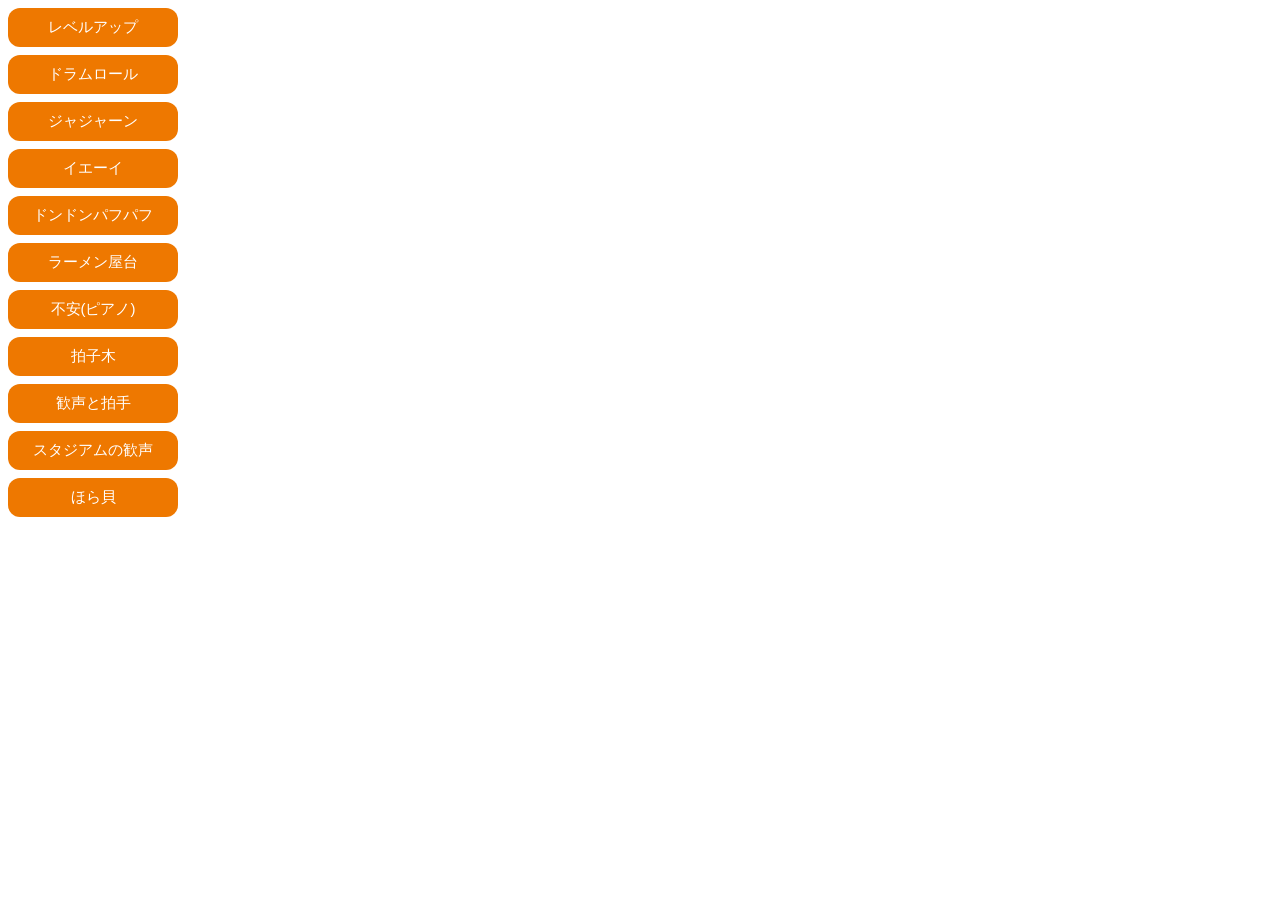
==== index.html @ 00164109 "Update index.html" ====
<!DOCTYPE html>
<html lang="ja">
<head>
  <meta charset="UTF-8">
  <script src="scripts.js" defer></script>
  <title>SE集</title>
  <style>
    button {
      background-color:#ee7800;
      color:white;
      border:none;
      padding:10px 20px;
      text-align:center;
      font-size:15px;
      border-radius:12px;
      display:block;
      width:170px;
      cursor:pointer;
      margin-bottom:8px;
      transition:background-color 0.3s;
    }
    button:hover {
      background-color:#aa1000;
    }
  </style>
</head>
<body>
  <button onclick="play_sound_level()">レベルアップ</button>
  <button onclick="play_sound_doramu()">ドラムロール</button>
  <button onclick="play_sound_jaja_n()">ジャジャーン</button>
  <button onclick="play_sound_yeah()">イエーイ</button>
  <button onclick="play_sound_donpafu()">ドンドンパフパフ</button>
  <button onclick="play_sound_ramen()">ラーメン屋台</button>
  <button onclick="play_sound_fuan()">不安(ピアノ)</button>
  <button onclick="play_sound_hyousigi()">拍子木</button>
  <button onclick="play_sound_kansei()">歓声と拍手</button>
  <button onclick="play_sound_stadium()">スタジアムの歓声</button>
  <button onclick="play_sound_horagai()">ほら貝</button>
</body>
</html>
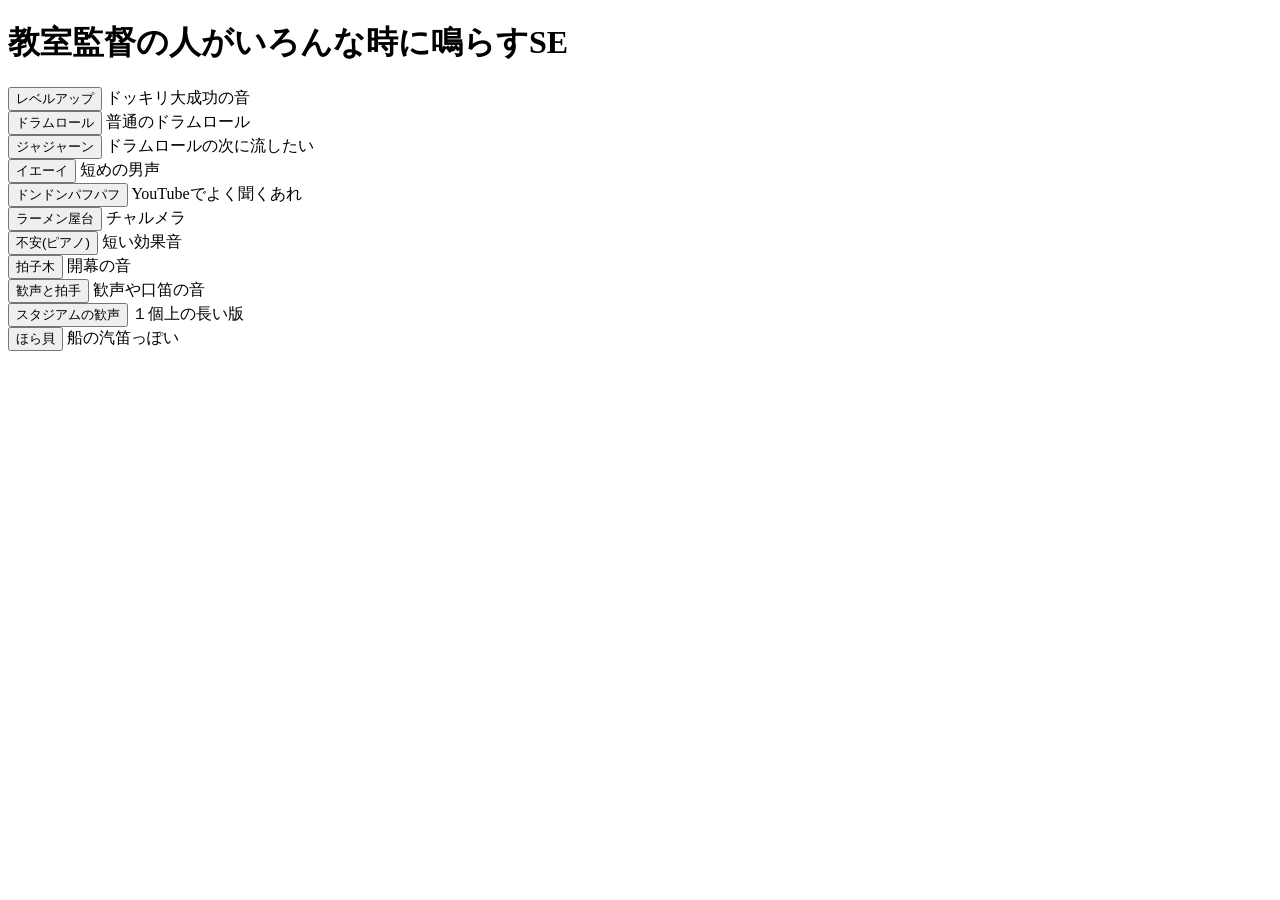
==== commit ba7a5f2d: "Update index.html" ====
--- a/index.html
+++ b/index.html
@@ -2,39 +2,55 @@
 <html lang="ja">
 <head>
   <meta charset="UTF-8">
-  <script src="scripts.js" defer></script>
+  <script src="index.js" defer></script>
+  <link rel="stylesheet" href="style.css">
   <title>SE集</title>
-  <style>
-    button {
-      background-color:#ee7800;
-      color:white;
-      border:none;
-      padding:10px 20px;
-      text-align:center;
-      font-size:15px;
-      border-radius:12px;
-      display:block;
-      width:170px;
-      cursor:pointer;
-      margin-bottom:8px;
-      transition:background-color 0.3s;
-    }
-    button:hover {
-      background-color:#aa1000;
-    }
-  </style>
 </head>
 <body>
-  <button onclick="play_sound_level()">レベルアップ</button>
-  <button onclick="play_sound_doramu()">ドラムロール</button>
-  <button onclick="play_sound_jaja_n()">ジャジャーン</button>
-  <button onclick="play_sound_yeah()">イエーイ</button>
-  <button onclick="play_sound_donpafu()">ドンドンパフパフ</button>
-  <button onclick="play_sound_ramen()">ラーメン屋台</button>
-  <button onclick="play_sound_fuan()">不安(ピアノ)</button>
-  <button onclick="play_sound_hyousigi()">拍子木</button>
-  <button onclick="play_sound_kansei()">歓声と拍手</button>
-  <button onclick="play_sound_stadium()">スタジアムの歓声</button>
-  <button onclick="play_sound_horagai()">ほら貝</button>
+  <h1>教室監督の人がいろんな時に鳴らすSE</h1>
+  <div class="se-item">
+    <button onclick="play_sound_level()">レベルアップ</button>
+    <span class="description">ドッキリ大成功の音</span>
+  </div>
+  <div class="se-item">
+    <button onclick="play_sound_doramu()">ドラムロール</button>
+    <span class="description">普通のドラムロール</span>
+  </div>
+  <div class="se-item">
+    <button onclick="play_sound_jaja_n()">ジャジャーン</button>
+    <span class="description">ドラムロールの次に流したい</span>
+  </div>
+  <div class="se-item">
+    <button onclick="play_sound_yeah()">イエーイ</button>
+    <span class="description">短めの男声</span>
+  </div>
+  <div class="se-item">
+    <button onclick="play_sound_donpafu()">ドンドンパフパフ</button>
+    <span class="description">YouTubeでよく聞くあれ</span>
+  </div>
+  <div class="se-item">
+    <button onclick="play_sound_ramen()">ラーメン屋台</button>
+    <span class="description">チャルメラ</span>
+  </div>
+  <div class="se-item">
+    <button onclick="play_sound_fuan()">不安(ピアノ)</button>
+    <span class="description">短い効果音</span>
+  </div>
+  <div class="se-item">
+    <button onclick="play_sound_hyousigi()">拍子木</button>
+    <span class="description">開幕の音</span>
+  </div>
+  <div class="se-item">
+    <button onclick="play_sound_kansei()">歓声と拍手</button>
+    <span class="description">歓声や口笛の音</span>
+  </div>
+  <div class="se-item">
+    <button onclick="play_sound_stadium()">スタジアムの歓声</button>
+    <span class="description">１個上の長い版</span>
+  </div>
+  <div class="se-item">
+    <button onclick="play_sound_horagai()">ほら貝</button>
+    <span class="description">船の汽笛っぽい</span>
+  </div>
 </body>
 </html>
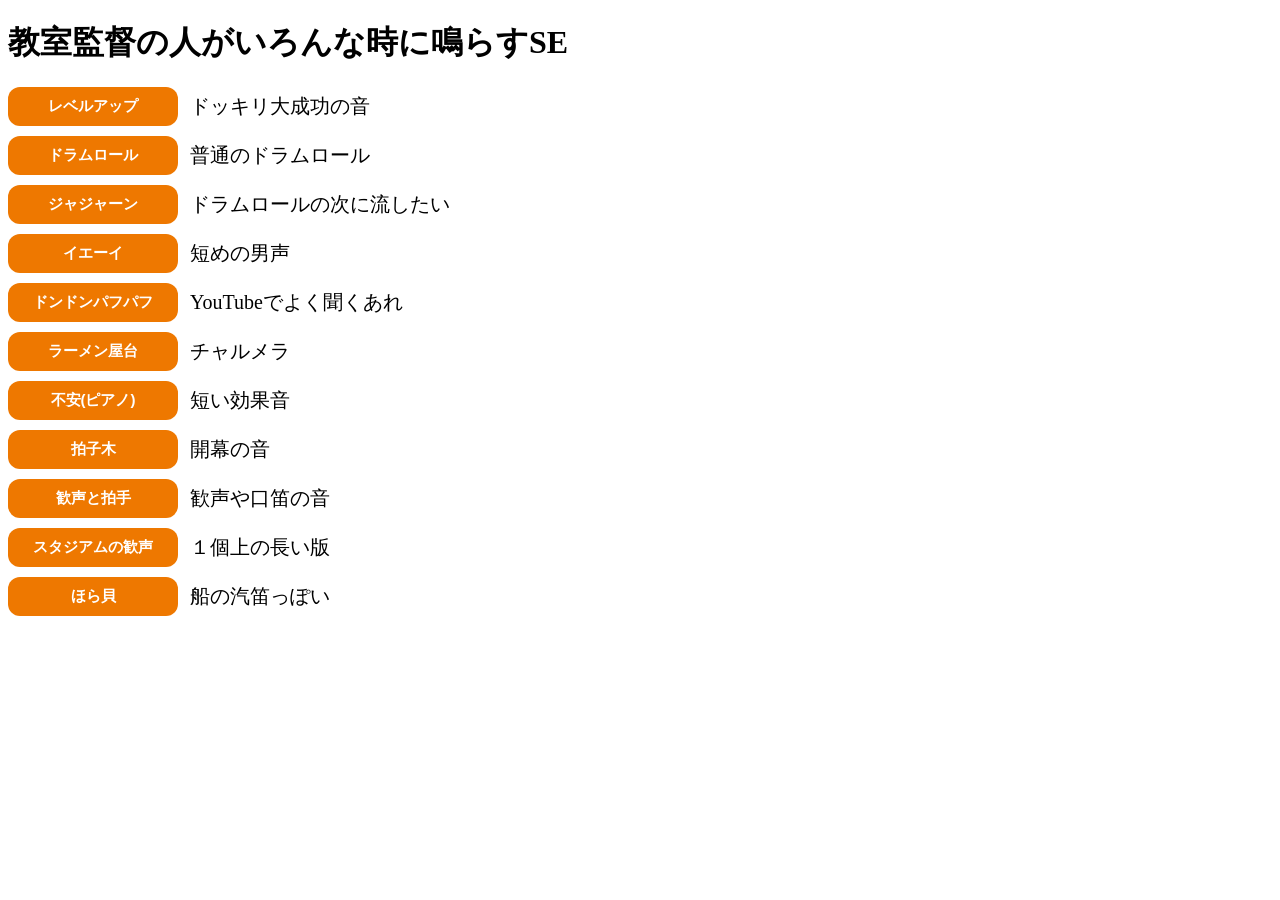
==== commit d3ed5337: "Update index.html" ====
--- a/index.html
+++ b/index.html
@@ -2,7 +2,7 @@
 <html lang="ja">
 <head>
   <meta charset="UTF-8">
-  <script src="index.js" defer></script>
+  <script src="scripts.js" defer></script>
   <link rel="stylesheet" href="style.css">
   <title>SE集</title>
 </head>
--- a/style.css
+++ b/style.css
@@ -0,0 +1,28 @@
+.se-item {
+  display:flex;
+  align-items:center;
+  margin-bottom:10px;
+}
+
+.se-item button {
+  background-color:#ee7800;
+  color:white;
+  border:none;
+  padding:10px 20px;
+  text-align:center;
+  font-size:15px;
+  font-weight:bold;
+  border-radius:12px;
+  width:170px;
+  cursor:pointer;
+  margin-right:12px;
+  transition:background-color 0.3s;
+}
+.se-item button:hover {
+  background-color:#aa3000;
+}
+
+.description {
+  font-size:20px;
+  color:black;
+}
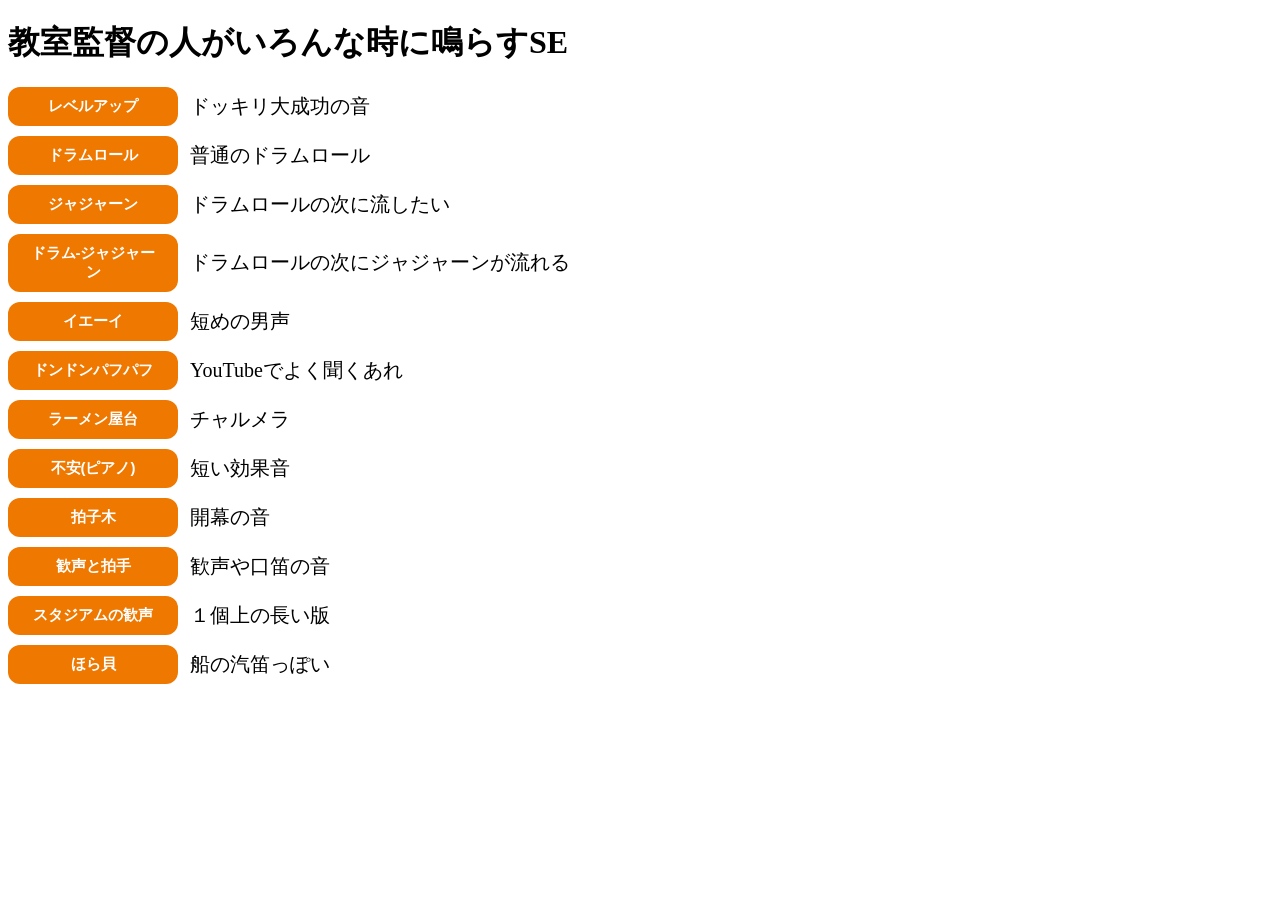
==== commit fa823a67: "Update index.html" ====
--- a/index.html
+++ b/index.html
@@ -19,6 +19,10 @@
   <div class="se-item">
     <button onclick="play_sound_jaja_n()">ジャジャーン</button>
     <span class="description">ドラムロールの次に流したい</span>
+  </div>
+  <div class="se-item">
+    <button onclick="play_sound_doramu_jan()">ドラム-ジャジャーン</button>
+    <span class="description">ドラムロールの次にジャジャーンが流れる</span>
   </div>
   <div class="se-item">
     <button onclick="play_sound_yeah()">イエーイ</button>
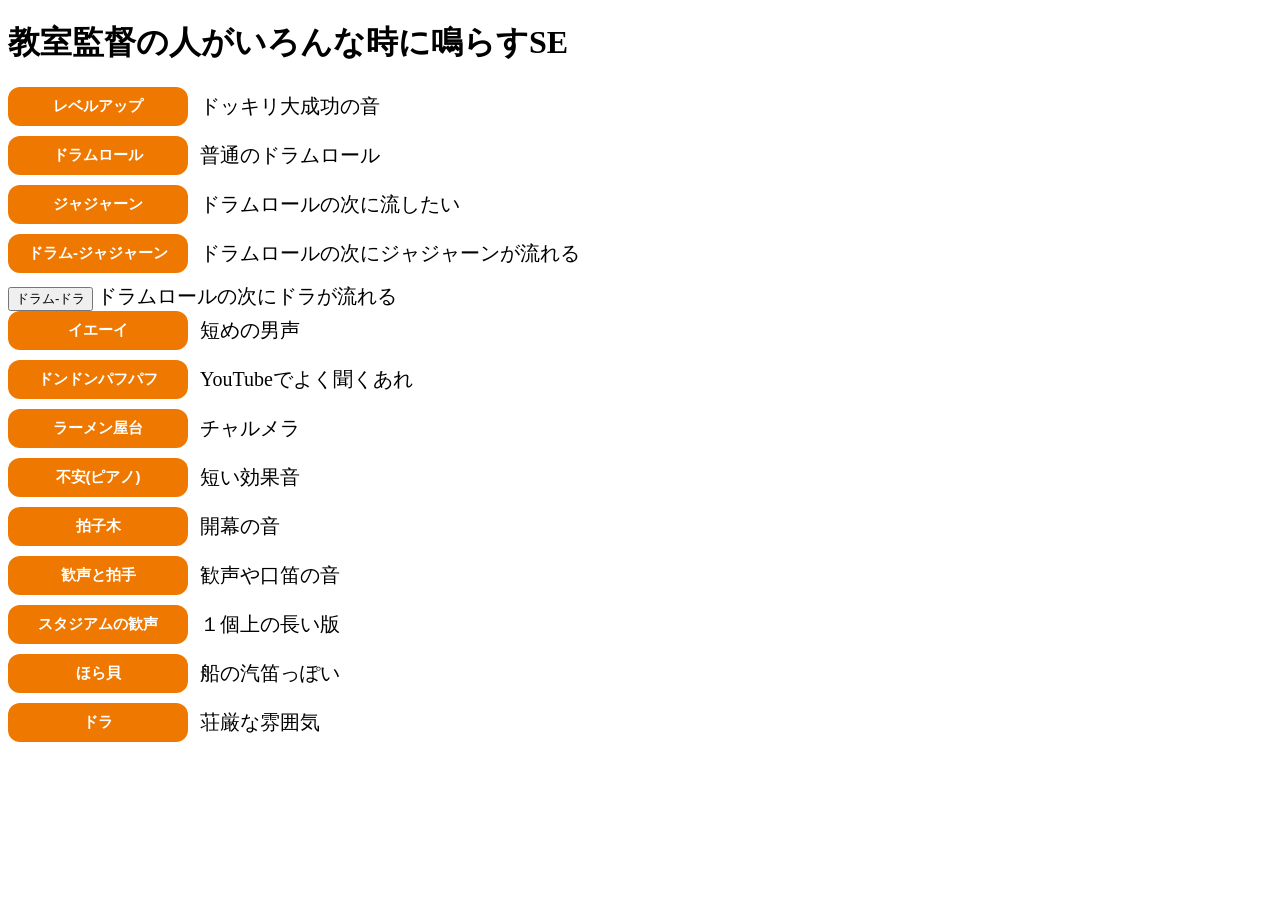
==== commit 567fd2f5: "Update index.html" ====
--- a/index.html
+++ b/index.html
@@ -23,6 +23,10 @@
   <div class="se-item">
     <button onclick="play_sound_doramu_jan()">ドラム-ジャジャーン</button>
     <span class="description">ドラムロールの次にジャジャーンが流れる</span>
+  </div>
+  <div>
+    <button onclick="play_sound_doramu_dora()">ドラム-ドラ</button>
+    <span class="description">ドラムロールの次にドラが流れる</span>
   </div>
   <div class="se-item">
     <button onclick="play_sound_yeah()">イエーイ</button>
@@ -56,5 +60,9 @@
     <button onclick="play_sound_horagai()">ほら貝</button>
     <span class="description">船の汽笛っぽい</span>
   </div>
+  <div class="se-item">
+    <button onclick="play_sound_dora()">ドラ</button>
+    <span class="description">荘厳な雰囲気</span>
+  </div>
 </body>
 </html>
--- a/style.css
+++ b/style.css
@@ -13,7 +13,7 @@
   font-size:15px;
   font-weight:bold;
   border-radius:12px;
-  width:170px;
+  width:180px;
   cursor:pointer;
   margin-right:12px;
   transition:background-color 0.3s;
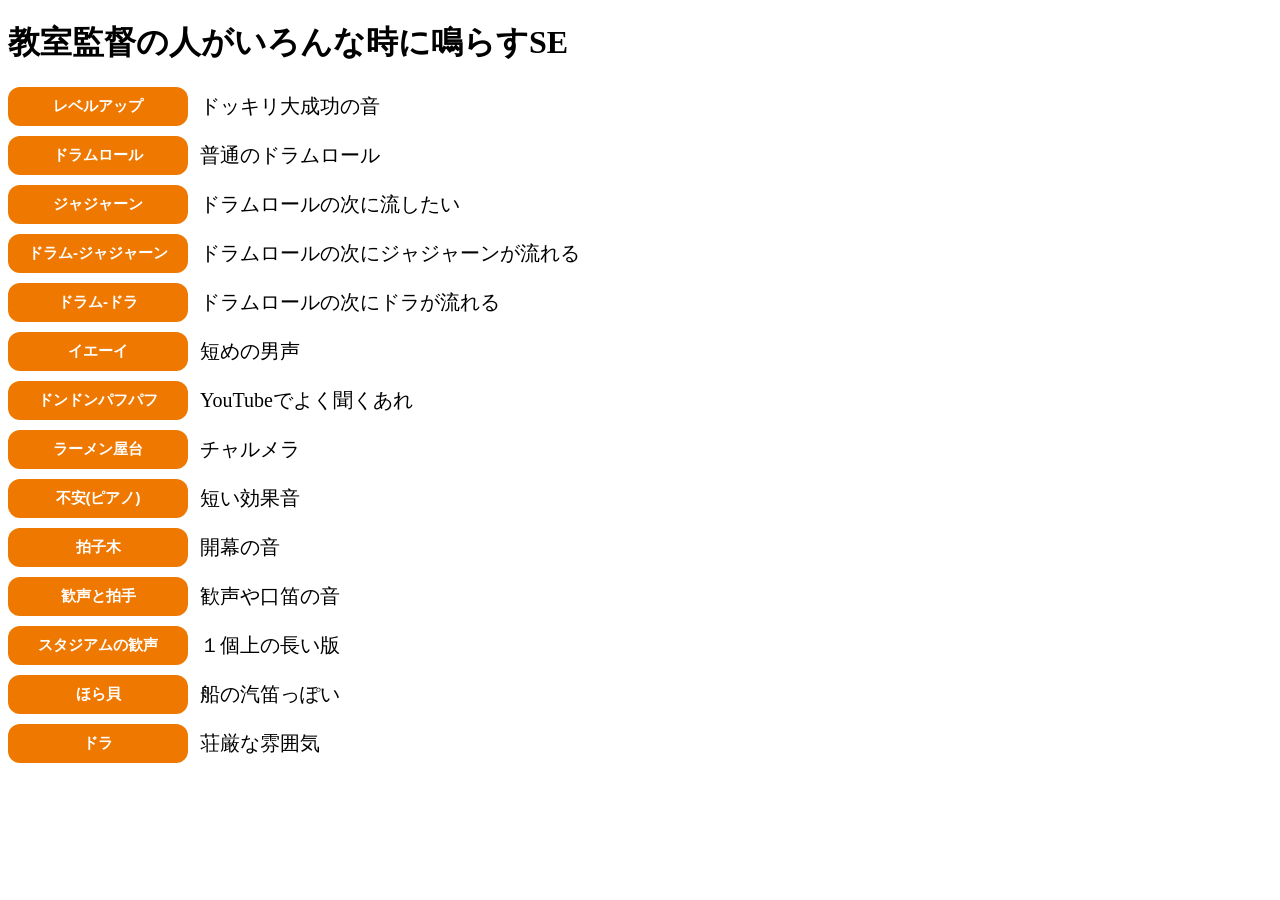
==== commit cc2a143c: "Update index.html" ====
--- a/index.html
+++ b/index.html
@@ -24,7 +24,7 @@
     <button onclick="play_sound_doramu_jan()">ドラム-ジャジャーン</button>
     <span class="description">ドラムロールの次にジャジャーンが流れる</span>
   </div>
-  <div>
+  <div class="se-item">
     <button onclick="play_sound_doramu_dora()">ドラム-ドラ</button>
     <span class="description">ドラムロールの次にドラが流れる</span>
   </div>
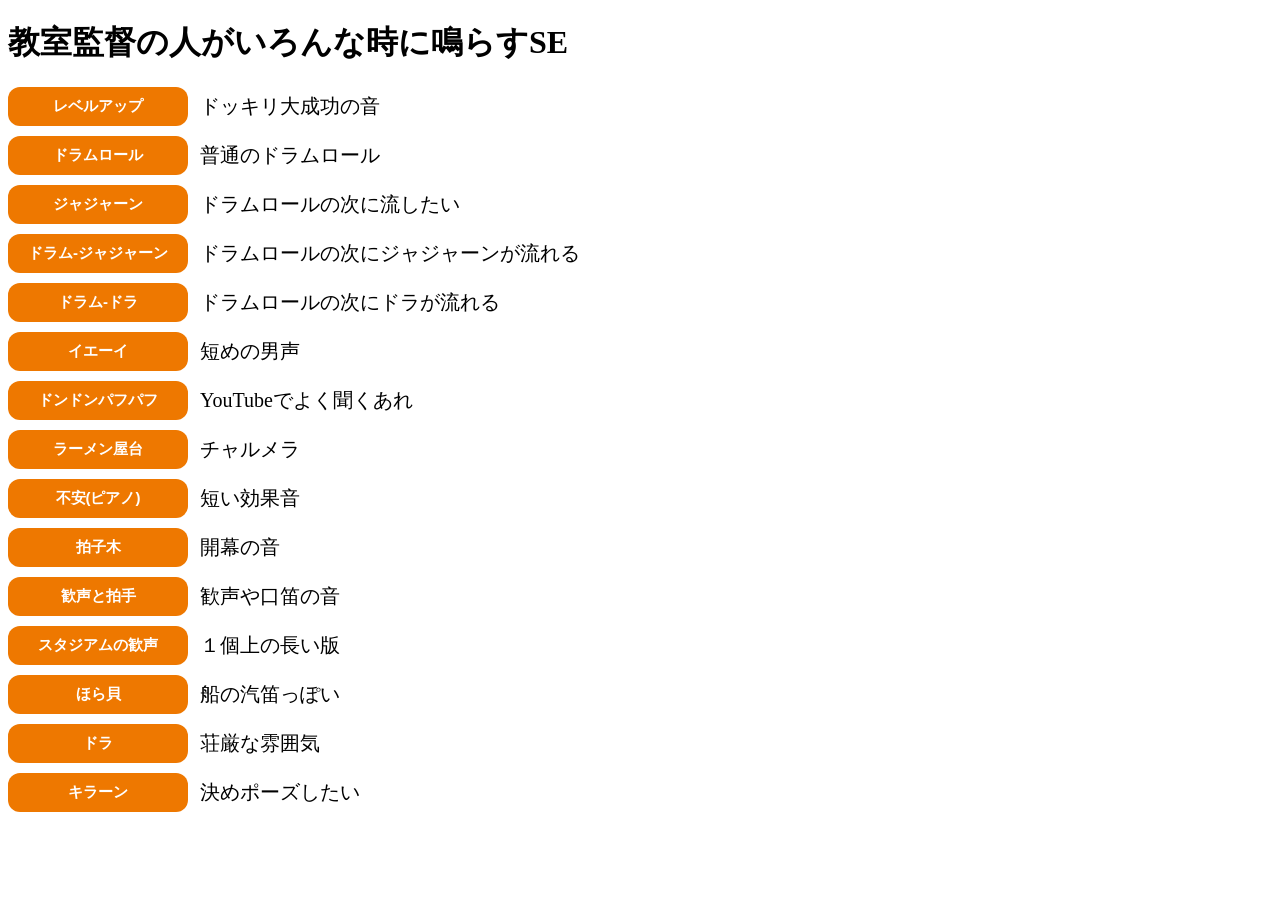
==== commit b561e7d9: "Update index.html" ====
--- a/index.html
+++ b/index.html
@@ -64,5 +64,9 @@
     <button onclick="play_sound_dora()">ドラ</button>
     <span class="description">荘厳な雰囲気</span>
   </div>
+  <div class="se-item">
+    <button onclick="play_sound_kiran()">キラーン</button>
+    <span class="description">決めポーズしたい</span>
+  </div>
 </body>
 </html>
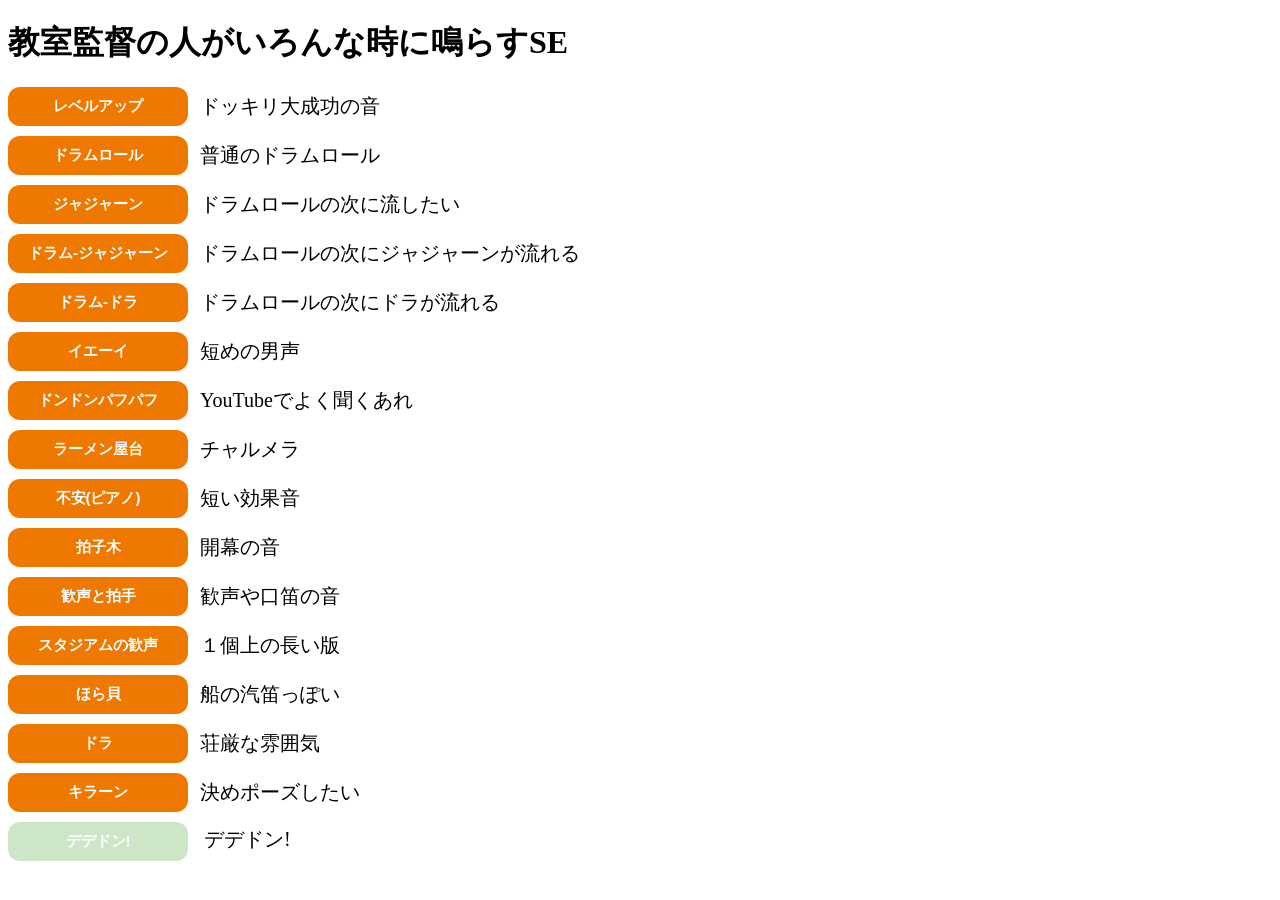
==== commit 5b2c6feb: "Update index.html" ====
--- a/index.html
+++ b/index.html
@@ -68,5 +68,9 @@
     <button onclick="play_sound_kiran()">キラーン</button>
     <span class="description">決めポーズしたい</span>
   </div>
+  <div class="se-item_sp">
+    <button onclick="play_sound_dededon()">デデドン!</button>
+    <span class="description">デデドン!</span>
+  </div>
 </body>
 </html>
--- a/style.css
+++ b/style.css
@@ -22,6 +22,24 @@
   background-color:#aa3000;
 }
 
+.se-item_sp button {
+  background-color:#cde6c7;
+  color:white;
+  border:none;
+  padding:10px 20px;
+  text-align:center;
+  font-size:15px;
+  font-weight:bold;
+  border-radius:12px;
+  width:180px;
+  cursor:pointer;
+  margin-right:12px;
+  transition:background-color 0.3s;
+}
+.se-item_sp button:hover {
+  background-color:#97c5b0;
+}
+
 .description {
   font-size:20px;
   color:black;
